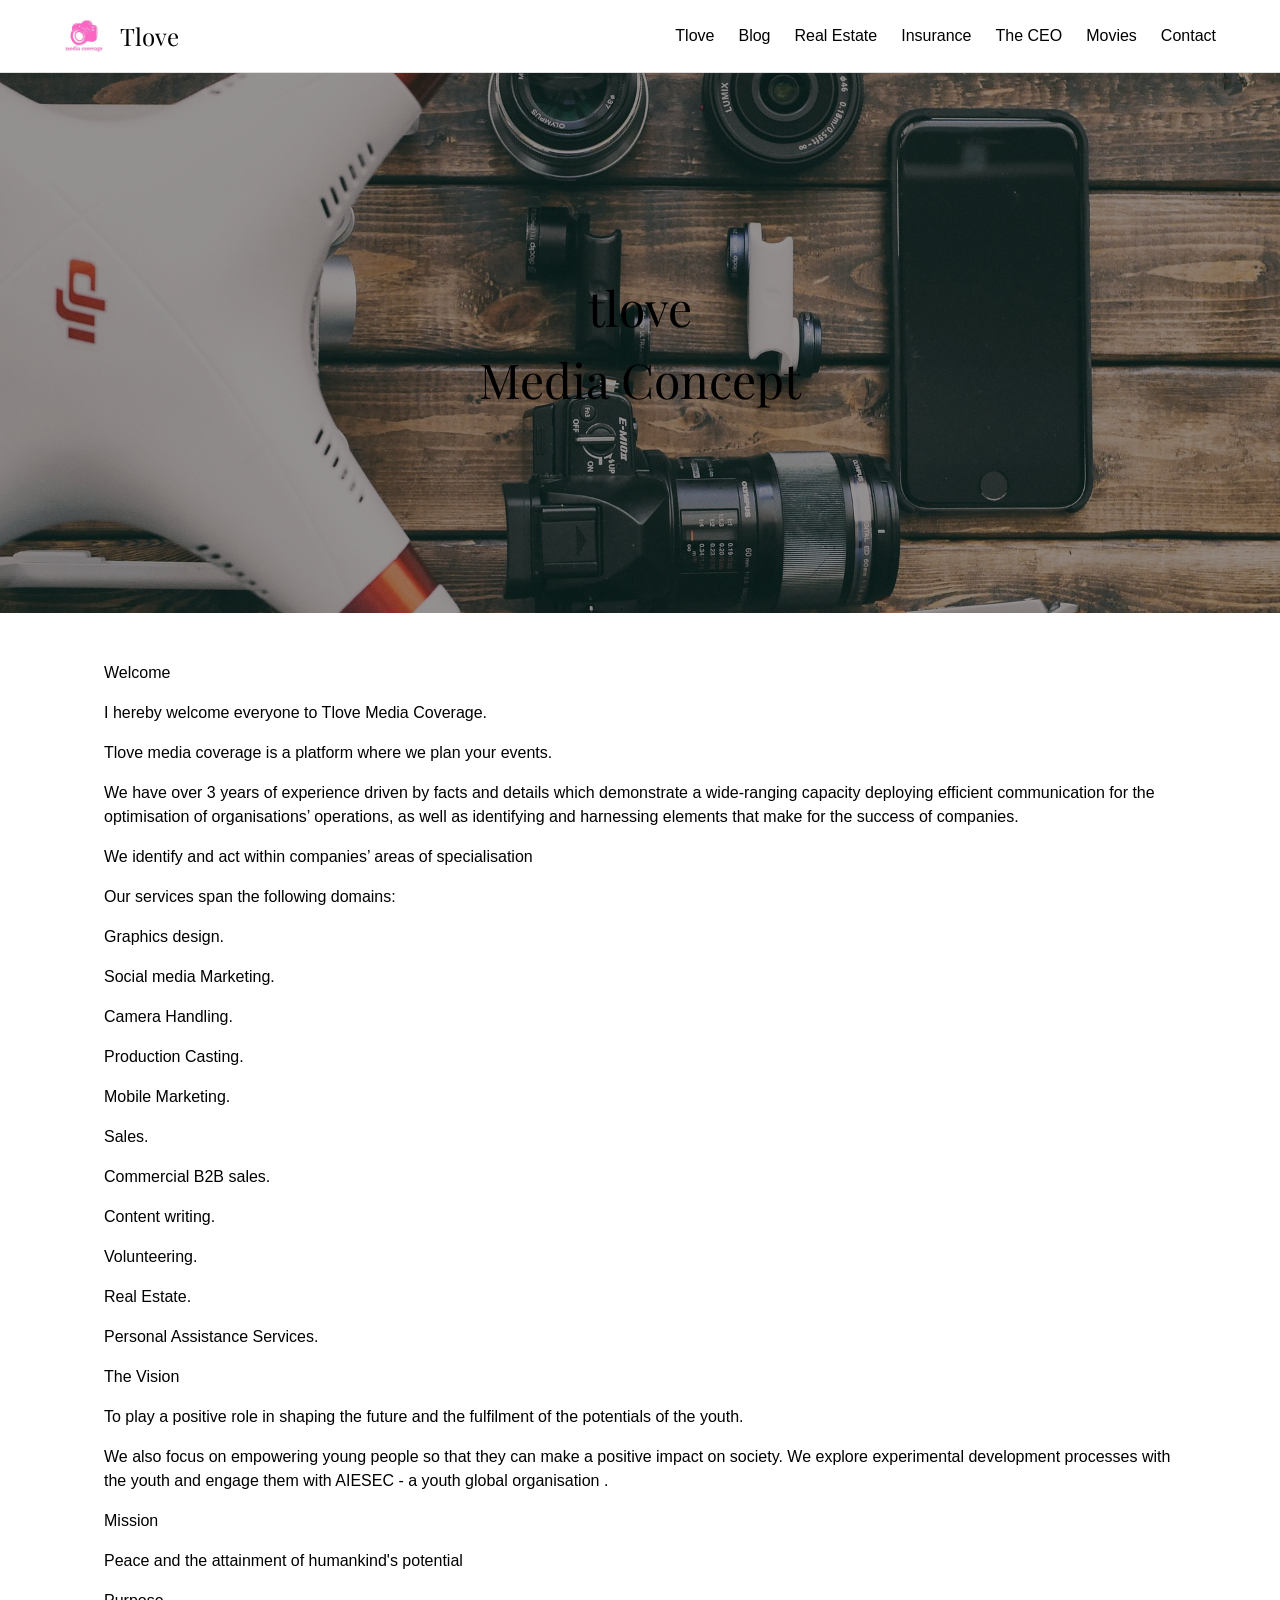
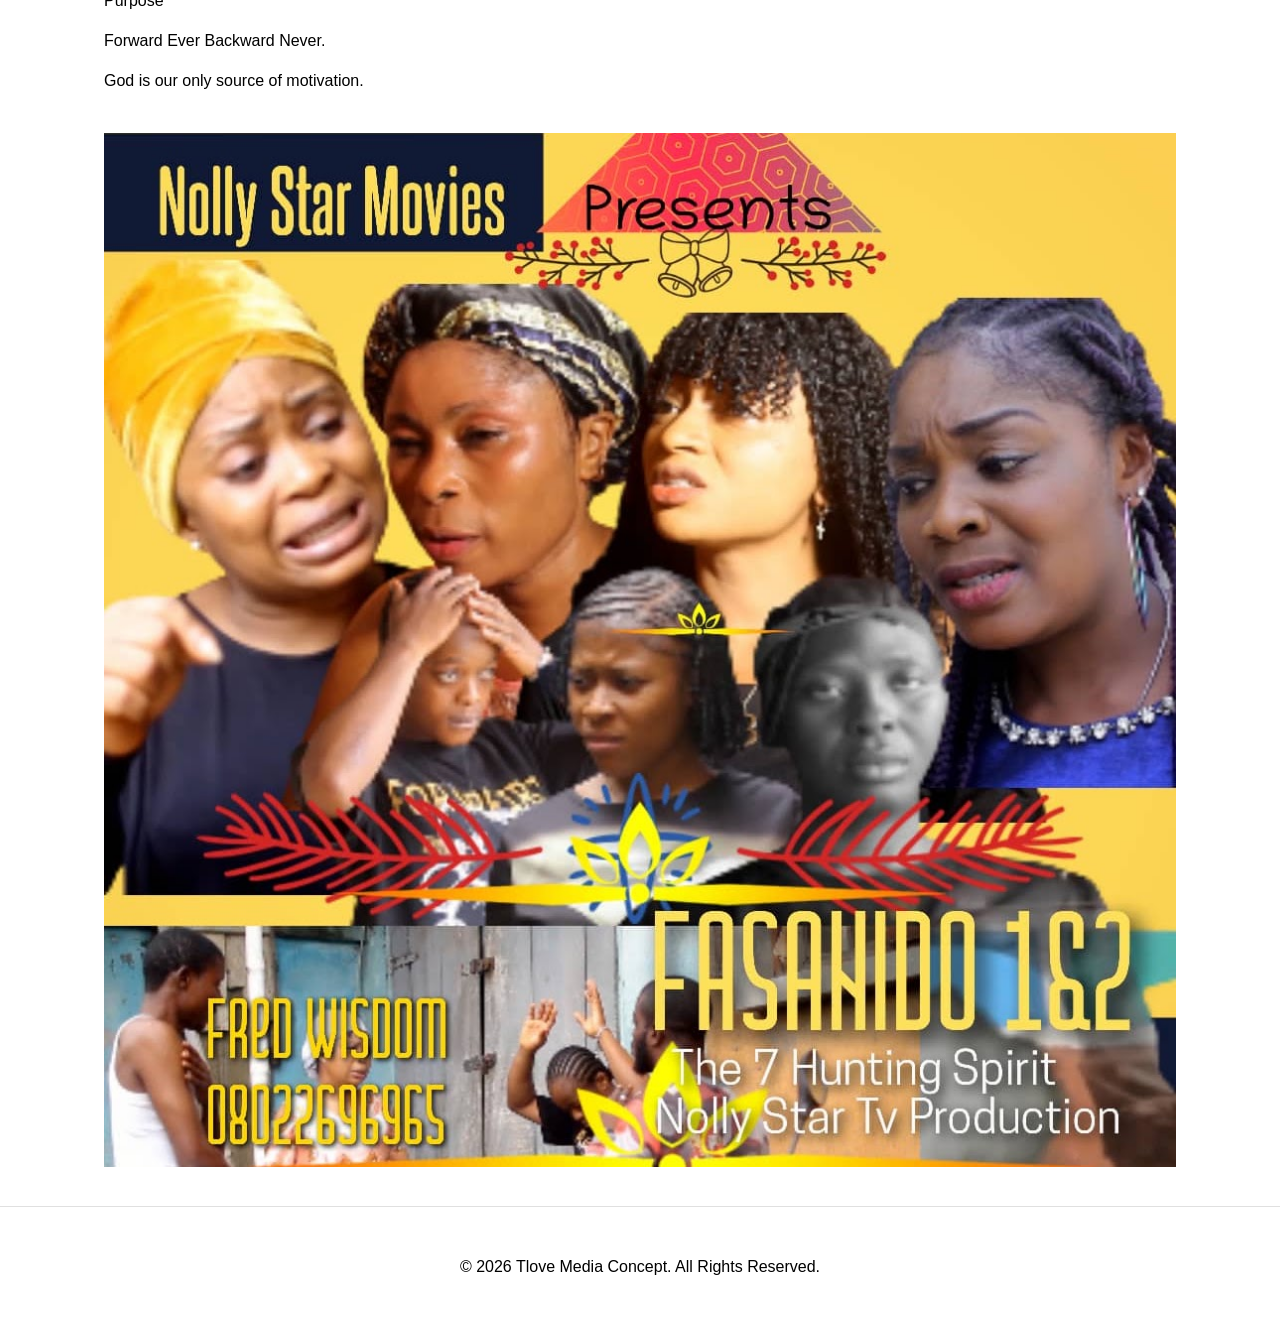
==== index.html @ d91f3fe7 "Deploy Tlove Media Concept with clean URLs" ====
<!DOCTYPE html>
<html lang="en">
<head>
  <meta charset="UTF-8">
  <meta name="viewport" content="width=device-width, initial-scale=1.0">
  <link rel="icon" type="image/png" href="assets/images/logo.png">
  <title>Tlove Media Concept — Home</title>
  <link href="https://fonts.googleapis.com/css2?family=Playfair+Display:wght@400;700&display=swap" rel="stylesheet">
  <link rel="stylesheet" href="assets/css/style.css">
</head>
<body>
  <div class="site-container">
    <header class="site-header">
      <div class="site-logo">
        <img src="assets/images/logo.png" alt="Tlove Media Concept Logo">
        <span>Tlove</span>
      </div>
      <button class="mobile-menu-btn" aria-label="Menu" onclick="document.querySelector('.site-nav').classList.toggle('active')">
        ☰
      </button>
      <nav class="site-nav">
        <a href="/">Tlove</a>
        <a href="blog">Blog</a>
        <a href="real-estate">Real Estate</a>
        <a href="insurance">Insurance</a>
        <a href="the-ceo">The CEO</a>
        <a href="movies">Movies</a>
        <a href="contact">Contact</a>
      </nav>
    </header>

    <section class="hero-banner" style="background-image: url('assets/images/home-bg-1.jpg');">
      <div class="hero-overlay"></div>
      <div class="hero-content">
        <h1 class="hero-title">tlove<br>Media Concept</h1>
      </div>
    </section>

    <main>
      <p>Welcome</p>
      <p>I hereby welcome everyone to Tlove Media Coverage.</p>
      <p>Tlove media coverage is a platform where we plan your events.</p>
      <p>We have over 3 years of experience driven by facts and details which demonstrate a wide-ranging capacity deploying efficient communication for the optimisation of organisations’ operations, as well as identifying and harnessing elements that make for the success of companies.</p>
      <p>We identify and act within companies’ areas of specialisation</p>
      <p>Our services span the following domains:</p>
      <p>Graphics design.</p>
      <p>Social media Marketing.</p>
      <p>Camera Handling.</p>
      <p>Production Casting.</p>
      <p>Mobile Marketing.</p>
      <p>Sales.</p>
      <p>Commercial B2B sales.</p>
      <p>Content writing.</p>
      <p>Volunteering.</p>
      <p>Real Estate.</p>
      <p>Personal Assistance Services.</p>
      <p>The Vision</p>
      <p>To play a positive role in shaping the future and the fulfilment of the potentials of the youth.</p>
      <p>We also focus on empowering young people so that they can make a positive impact on society. We explore experimental development processes with the youth and engage them with AIESEC - a youth global organisation .</p>
      <p>Mission</p>
      <p>Peace and the attainment of humankind's potential</p>
      <p>Purpose</p>
      <p>Forward Ever Backward Never.</p>
      <p>God is our only source of motivation.</p>

      <div style="text-align: center; margin-top: 40px;">
        <img src="assets/images/home-inline-2.jpg" alt="TLove Media Concept Home Image">
      </div>
    </main>

    <footer class="site-footer">
      <p>&copy; 2026 Tlove Media Concept. All Rights Reserved.</p>
    </footer>
  </div>
</body>
</html>
---- assets/css/style.css ----
/* tlovemediaconcept/assets/css/style.css */
:root {
  /* Design Tokens Extracted from DevTools */
  --color-bg: #ffffff;
  --color-text-main: #000000;
  --color-text-heading: #000000;
  --color-nav-bg: #ffffff;
  --color-nav-text: #000000;
  --color-footer-bg: #ffffff;
  --color-footer-text: #000000;
  --color-accent: #0000EE; /* Default link blue */

  /* Typography */
  --font-heading: "Playfair Display", serif;
  --font-body: sans-serif;
  --font-size-base: 16px;
  --line-height-base: 1.5;

  --content-max-width: 1200px;
}

body {
  margin: 0;
  padding: 0;
  font-family: var(--font-body);
  font-size: var(--font-size-base);
  line-height: var(--line-height-base);
  background-color: var(--color-bg);
  color: var(--color-text-main);
}

h1, h2, h3, h4, h5, h6 {
  font-family: var(--font-heading);
  color: var(--color-text-heading);
  font-weight: 400;
}

a {
  color: var(--color-accent);
  text-decoration: none;
}
a:hover {
  text-decoration: underline;
}

/* Layout */
.site-container {
  display: flex;
  flex-direction: column;
  min-height: 100vh;
}

main {
  flex: 1;
  padding: 2rem 5%;
  max-width: var(--content-max-width);
  margin: 0 auto;
  width: 100%;
  box-sizing: border-box;
}

/* Header & Nav */
.site-header {
  background-color: var(--color-nav-bg);
  padding: 1rem 5%;
  display: flex;
  align-items: center;
  justify-content: space-between;
  border-bottom: 1px solid #e0e0e0;
}

.site-logo {
  display: flex;
  align-items: center;
  gap: 1rem;
  font-family: var(--font-heading);
  font-size: 1.5rem;
  color: var(--color-text-heading);
}

.site-logo img {
  height: 40px;
  width: auto;
}

.site-nav {
  display: flex;
  gap: 1.5rem;
}

.site-nav a {
  color: var(--color-nav-text);
  font-weight: 500;
}

.site-nav a:hover {
  color: var(--color-accent);
}

/* Footer */
.site-footer {
  background-color: var(--color-footer-bg);
  color: var(--color-footer-text);
  padding: 2rem 5%;
  text-align: center;
  border-top: 1px solid #e0e0e0;
}

/* Mobile Menu */
.mobile-menu-btn {
  display: none;
  background: none;
  border: none;
  font-size: 1.5rem;
  cursor: pointer;
  color: var(--color-nav-text);
}

@media (max-width: 768px) {
  .site-nav {
    display: none;
    flex-direction: column;
    position: absolute;
    top: 70px;
    left: 0;
    right: 0;
    background: var(--color-nav-bg);
    padding: 1rem 5%;
    border-bottom: 1px solid #e0e0e0;
    z-index: 100;
  }
  .site-nav.active {
    display: flex;
  }
  .mobile-menu-btn {
    display: block;
  }
}

/* Utilities */
img {
  max-width: 100%;
  height: auto;
}

/* Hero Section */
.hero-banner {
  background-size: cover;
  background-position: center;
  position: relative;
  height: 60vh;
  min-height: 400px;
  display: flex;
  align-items: center;
  justify-content: center;
  text-align: center;
  color: #fff;
}
.hero-banner.no-image {
  background-color: var(--color-bg);
  min-height: 200px;
  display: flex;
  align-items: center;
  justify-content: center;
}
.hero-overlay {
  position: absolute;
  top: 0; left: 0; right: 0; bottom: 0;
  background: rgba(0,0,0,0.4);
}
.hero-banner.no-image .hero-overlay {
  display: none;
}
.hero-content {
  position: relative;
  z-index: 1;
  padding: 20px;
}
.hero-title {
  font-size: 3rem;
  margin: 0;
}
.hero-banner.no-image .hero-title {
  color: var(--color-text-main);
}

/* Insurance Grid */
.insurance-gallery {
  display: flex;
  flex-wrap: wrap;
  gap: 12px;
  max-width: var(--content-max-width);
  margin: 0 auto;
}
.insurance-gallery img {
  flex: 1 1 calc(33.333% - 12px);
  min-width: 200px;
  max-width: 100%;
  height: auto;
  object-fit: cover;
}

/* Real Estate Grid */
.real-estate-grid {
  display: grid;
  grid-template-columns: repeat(4, 1fr);
  gap: 16px;
  max-width: var(--content-max-width);
  margin: 0 auto;
}
.real-estate-grid img {
  width: 100%;
  height: 512px;
  object-fit: cover;
  display: block;
}
@media (max-width: 1024px) {
  .real-estate-grid {
    grid-template-columns: repeat(2, 1fr);
  }
}
@media (max-width: 600px) {
  .real-estate-grid {
    grid-template-columns: 1fr;
  }
  .real-estate-grid img {
    height: 260px;
  }
}

/* Blog Vertical Stack */
.blog-gallery {
  display: flex;
  flex-direction: column;
  align-items: center;
  gap: 20px;
  margin-top: 40px;
}

.movies-video {
  margin: 20px auto;
  max-width: 800px;
  text-align: center;
}
.movies-video iframe {
  width: 100%;
  aspect-ratio: 16/9;
  border: none;
}

/* Interactive Blog Accordion */
.blog-list {
  max-width: var(--content-max-width);
  margin: 0 auto;
}
.blog-details {
  border-top: 1px solid #e0e0e0;
}
.blog-details:last-of-type {
  border-bottom: 1px solid #e0e0e0;
}
.blog-summary {
  padding: 15px 0;
  text-align: center;
  position: relative;
  cursor: pointer;
  list-style: none; /* Hide default triangle */
  font-size: 14px;
  color: #333;
}
.blog-summary::-webkit-details-marker {
  display: none;
}
.blog-summary::after {
  content: "v";
  position: absolute;
  right: 20px;
  top: 50%;
  transform: translateY(-50%);
  color: #888;
  font-size: 14px;
  font-family: sans-serif;
  transition: transform 0.2s ease;
}
.blog-details[open] .blog-summary::after {
  content: "^";
}
.blog-item-content {
  padding: 20px 0;
  text-align: center;
}
.blog-item-content img {
  max-width: 600px;
  width: 100%;
  display: block;
  margin: 0 auto;
}
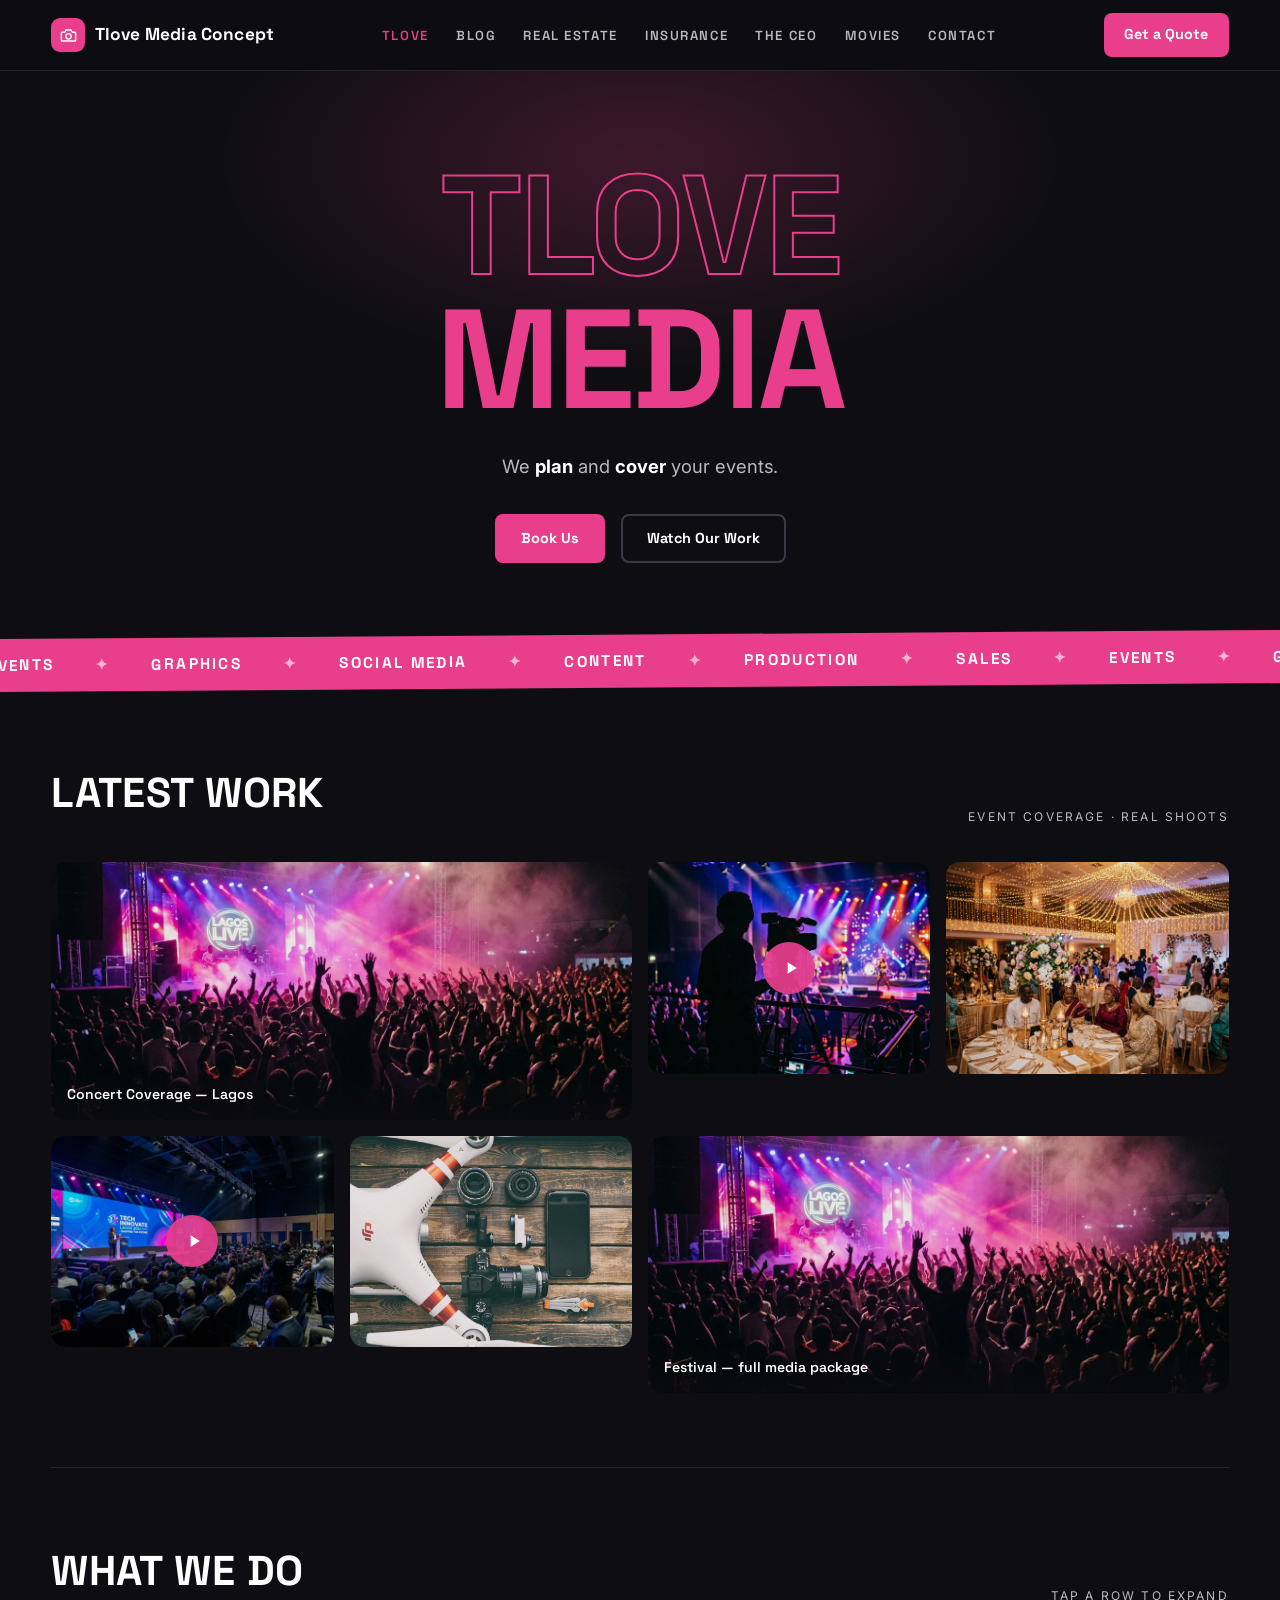
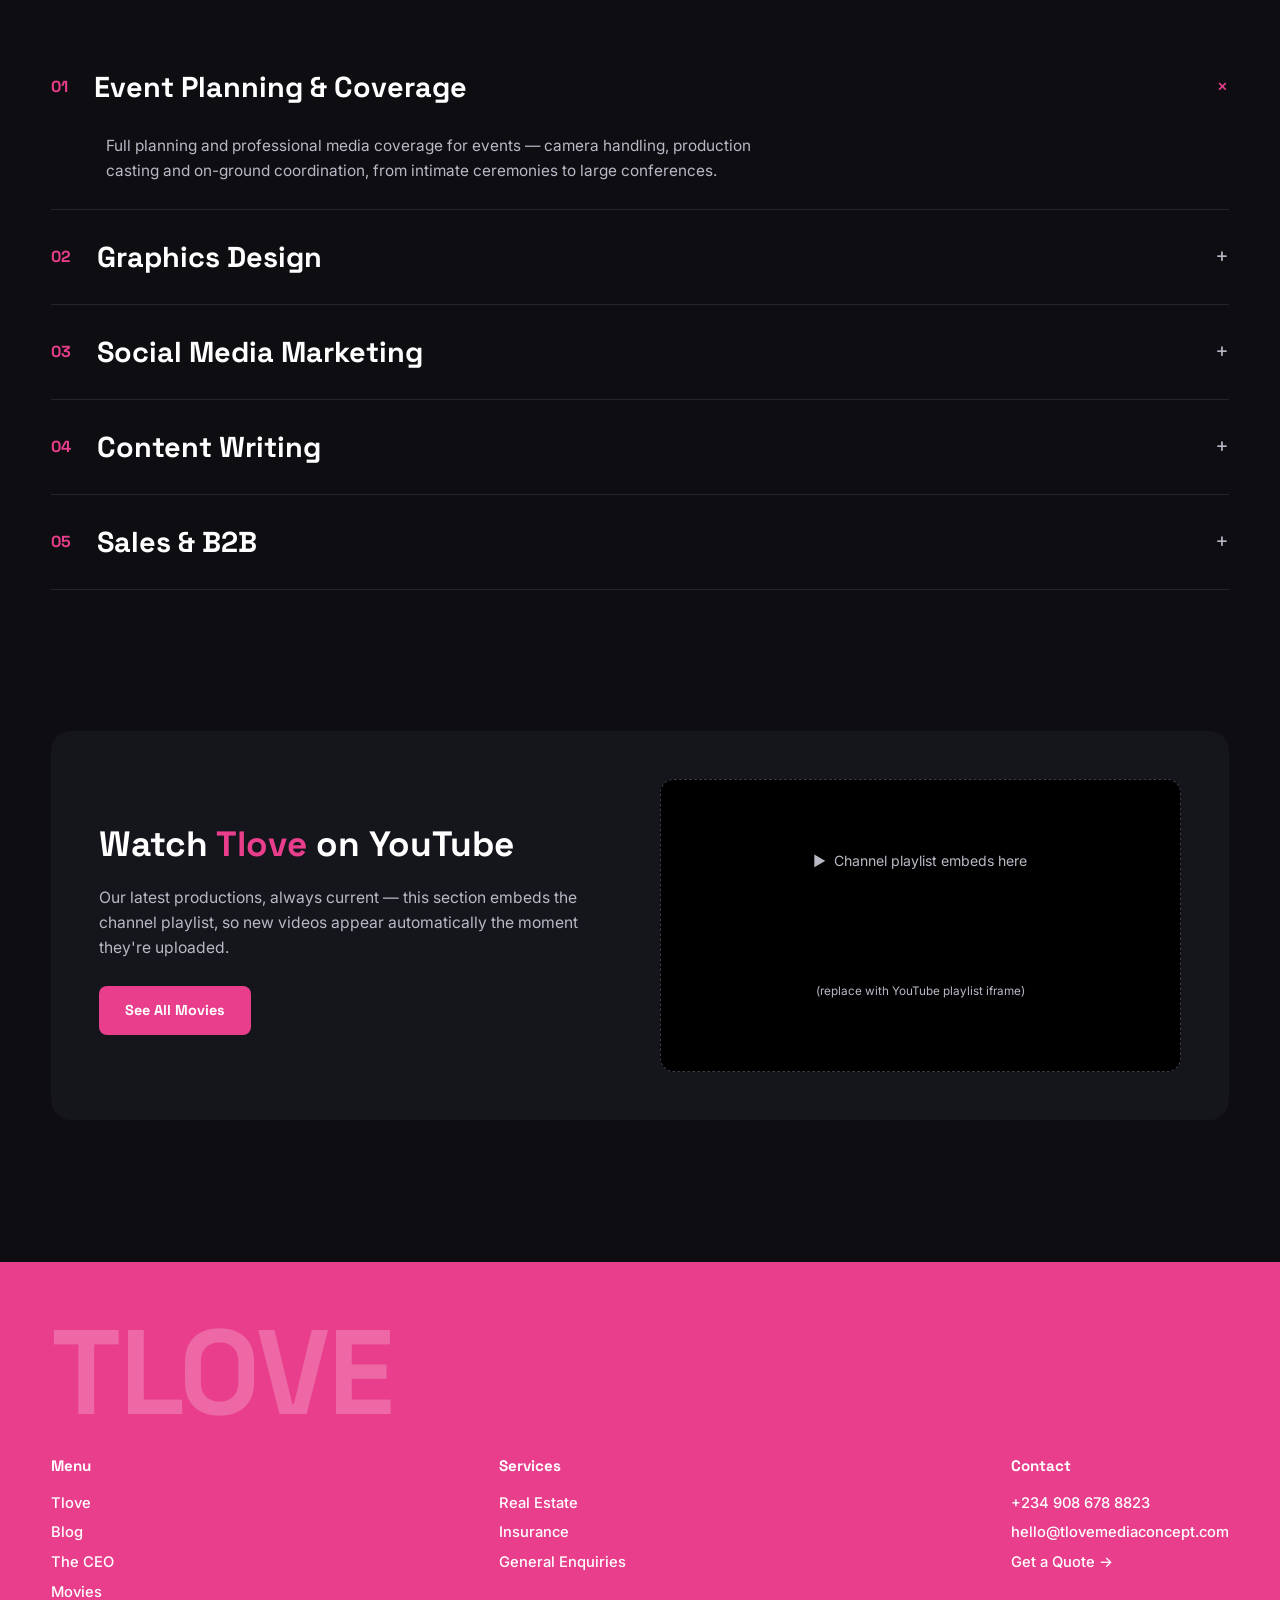
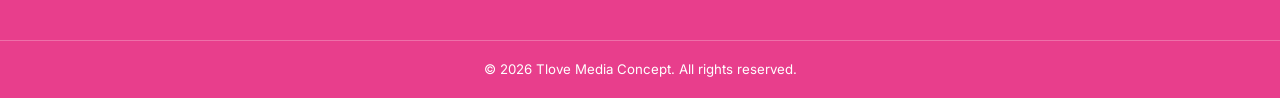
==== commit 76b04f33: "Redesign: updated layout, styles and assets" ====
--- a/index.html
+++ b/index.html
@@ -1,76 +1,144 @@
 <!DOCTYPE html>
 <html lang="en">
 <head>
-  <meta charset="UTF-8">
-  <meta name="viewport" content="width=device-width, initial-scale=1.0">
-  <link rel="icon" type="image/png" href="assets/images/logo.png">
-  <title>Tlove Media Concept — Home</title>
-  <link href="https://fonts.googleapis.com/css2?family=Playfair+Display:wght@400;700&display=swap" rel="stylesheet">
-  <link rel="stylesheet" href="assets/css/style.css">
+<meta charset="UTF-8">
+<meta name="viewport" content="width=device-width, initial-scale=1.0">
+<title>Tlove Media Concept | Event Planning & Media Coverage — Lagos</title>
+<meta name="description" content="Tlove Media Concept plans and covers your events — professional media coverage, graphics design, social media marketing, content writing and production services in Lagos, Nigeria.">
+<link rel="canonical" href="https://tlovemediaconcept.topservice.ng/">
+<meta property="og:type" content="website">
+<meta property="og:site_name" content="Tlove Media Concept">
+<meta property="og:title" content="Tlove Media Concept — We Plan and Cover Your Events">
+<meta property="og:description" content="Event planning & coverage, graphics, social media, content and production — Lagos, Nigeria.">
+<meta property="og:url" content="https://tlovemediaconcept.topservice.ng/">
+<meta property="og:image" content="https://tlovemediaconcept.topservice.ng/assets/event1.jpg">
+<meta name="twitter:card" content="summary_large_image">
+<meta name="theme-color" content="#0E0E12">
+<link rel="icon" type="image/png" href="assets/gear.jpg">
+<link rel="preconnect" href="https://fonts.googleapis.com">
+<link rel="preconnect" href="https://fonts.gstatic.com" crossorigin>
+<link href="https://fonts.googleapis.com/css2?family=Space+Grotesk:wght@500;600;700&family=Inter:wght@400;500;600&display=swap" rel="stylesheet">
+<link rel="stylesheet" href="assets/style.css">
+<script type="application/ld+json">
+{
+  "@context":"https://schema.org",
+  "@type":"ProfessionalService",
+  "name":"Tlove Media Concept",
+  "url":"https://tlovemediaconcept.topservice.ng/",
+  "telephone":"+2349086788823",
+  "address":{"@type":"PostalAddress","addressLocality":"Lagos","addressCountry":"NG"}
+}
+</script>
 </head>
 <body>
-  <div class="site-container">
-    <header class="site-header">
-      <div class="site-logo">
-        <img src="assets/images/logo.png" alt="Tlove Media Concept Logo">
-        <span>Tlove</span>
+
+<header>
+  <div class="wrap nav">
+    <a href="index.html" class="brand"><span class="cam"><svg viewBox="0 0 24 24"><path d="M4 8h3l2-3h6l2 3h3a1 1 0 0 1 1 1v9a1 1 0 0 1-1 1H4a1 1 0 0 1-1-1V9a1 1 0 0 1 1-1Z"/><circle cx="12" cy="13" r="3.4"/></svg></span>Tlove Media Concept</a>
+    <nav class="menu" id="menu" aria-label="Main navigation">
+      <a href="index.html" class="active" aria-current="page">Tlove</a>
+      <a href="blog.html">Blog</a>
+      <a href="real-estate.html">Real Estate</a>
+      <a href="insurance.html">Insurance</a>
+      <a href="the-ceo.html">The CEO</a>
+      <a href="movies.html">Movies</a>
+      <a href="contact.html">Contact</a>
+    </nav>
+    <a href="contact.html" class="btn btn-pink">Get a Quote</a>
+    <button class="burger" id="burger" aria-label="Menu" aria-expanded="false">☰</button>
+  </div>
+</header>
+
+<main>
+<div class="hero">
+  <div class="wrap">
+    <h1>TLOVE<br><b>MEDIA</b></h1>
+    <p class="tag">We <b>plan</b> and <b>cover</b> your events.</p>
+    <div class="hero-cta">
+      <a href="contact.html" class="btn btn-pink">Book Us</a>
+      <a href="movies.html" class="btn btn-ghost">Watch Our Work</a>
+    </div>
+  </div>
+</div>
+
+<div class="marquee" aria-hidden="true"><div class="track">
+  <span>EVENTS <i>✦</i> GRAPHICS <i>✦</i> SOCIAL MEDIA <i>✦</i> CONTENT <i>✦</i> PRODUCTION <i>✦</i> SALES <i>✦</i></span>
+  <span>EVENTS <i>✦</i> GRAPHICS <i>✦</i> SOCIAL MEDIA <i>✦</i> CONTENT <i>✦</i> PRODUCTION <i>✦</i> SALES <i>✦</i></span>
+</div></div>
+
+<div class="wrap">
+  <section class="work">
+    <div class="sec-top"><h2>LATEST WORK</h2><small>Event coverage · real shoots</small></div>
+    <div class="grid">
+      <div class="tile wide"><img src="assets/event1.jpg" alt="Concert crowd covered by Tlove Media" width="1200" height="533"><span class="cap">Concert Coverage — Lagos</span></div>
+      <div class="tile"><img src="assets/event2.jpg" alt="Filming a stage performance at a live event" loading="lazy" width="600" height="400"><span class="play"><i><svg viewBox="0 0 24 24"><path d="M8 5v14l11-7z"/></svg></i></span></div>
+      <div class="tile"><img src="assets/event3.jpg" alt="Wedding reception decor covered by Tlove Media" loading="lazy" width="600" height="400"></div>
+      <div class="tile"><img src="assets/event4.jpg" alt="Corporate conference coverage" loading="lazy" width="600" height="400"><span class="play"><i><svg viewBox="0 0 24 24"><path d="M8 5v14l11-7z"/></svg></i></span></div>
+      <div class="tile"><img src="assets/gear.jpg" alt="Professional media production gear used by Tlove" loading="lazy" width="600" height="400"></div>
+      <div class="tile wide"><img src="assets/event1.jpg" alt="Stage lights over a festival crowd" loading="lazy" width="1200" height="533"><span class="cap">Festival — full media package</span></div>
+    </div>
+  </section>
+
+  <section class="services">
+    <div class="sec-top"><h2>WHAT WE DO</h2><small>Tap a row to expand</small></div>
+    <div class="svc open">
+      <div class="svc-head"><span class="n">01</span><h3>Event Planning &amp; Coverage</h3><span class="plus">+</span></div>
+      <div class="svc-body"><p>Full planning and professional media coverage for events — camera handling, production casting and on-ground coordination, from intimate ceremonies to large conferences.</p></div>
+    </div>
+    <div class="svc">
+      <div class="svc-head"><span class="n">02</span><h3>Graphics Design</h3><span class="plus">+</span></div>
+      <div class="svc-body"><p>Brand graphics, event creatives and promotional material designed for print and digital.</p></div>
+    </div>
+    <div class="svc">
+      <div class="svc-head"><span class="n">03</span><h3>Social Media Marketing</h3><span class="plus">+</span></div>
+      <div class="svc-body"><p>Channel management and campaigns that grow your audience before, during and after your event.</p></div>
+    </div>
+    <div class="svc">
+      <div class="svc-head"><span class="n">04</span><h3>Content Writing</h3><span class="plus">+</span></div>
+      <div class="svc-body"><p>Scriptwriting, articles and creative copy that tell your story clearly.</p></div>
+    </div>
+    <div class="svc">
+      <div class="svc-head"><span class="n">05</span><h3>Sales &amp; B2B</h3><span class="plus">+</span></div>
+      <div class="svc-body"><p>Mobile marketing and commercial B2B sales support for growing brands.</p></div>
+    </div>
+  </section>
+
+  <section style="padding:4.4rem 0">
+    <div class="watch">
+      <div>
+        <h2>Watch <span>Tlove</span> on YouTube</h2>
+        <p>Our latest productions, always current — this section embeds the channel playlist, so new videos appear automatically the moment they're uploaded.</p>
+        <a href="movies.html" class="btn btn-pink">See All Movies</a>
       </div>
-      <button class="mobile-menu-btn" aria-label="Menu" onclick="document.querySelector('.site-nav').classList.toggle('active')">
-        ☰
-      </button>
-      <nav class="site-nav">
-        <a href="/">Tlove</a>
-        <a href="blog">Blog</a>
-        <a href="real-estate">Real Estate</a>
-        <a href="insurance">Insurance</a>
-        <a href="the-ceo">The CEO</a>
-        <a href="movies">Movies</a>
-        <a href="contact">Contact</a>
-      </nav>
-    </header>
+      <div class="video-slot">▶ &nbsp;Channel playlist embeds here<br><small>(replace with YouTube playlist iframe)</small></div>
+    </div>
+  </section>
+</div>
+</main>
 
-    <section class="hero-banner" style="background-image: url('assets/images/home-bg-1.jpg');">
-      <div class="hero-overlay"></div>
-      <div class="hero-content">
-        <h1 class="hero-title">tlove<br>Media Concept</h1>
+<footer>
+  <div class="wrap">
+    <div class="foot-mark" aria-hidden="true">TLOVE</div>
+    <div class="foot">
+      <div class="col">
+        <h4>Menu</h4>
+        <a href="index.html">Tlove</a><a href="blog.html">Blog</a><a href="the-ceo.html">The CEO</a><a href="movies.html">Movies</a>
       </div>
-    </section>
+      <div class="col">
+        <h4>Services</h4>
+        <a href="real-estate.html">Real Estate</a><a href="insurance.html">Insurance</a><a href="contact.html">General Enquiries</a>
+      </div>
+      <div class="col">
+        <h4>Contact</h4>
+        <a href="tel:+2349086788823">+234 908 678 8823</a>
+        <a href="mailto:hello@tlovemediaconcept.com">hello@tlovemediaconcept.com</a>
+        <a href="contact.html">Get a Quote →</a>
+      </div>
+    </div>
+  </div>
+  <div class="copy">© 2026 Tlove Media Concept. All rights reserved.</div>
+</footer>
 
-    <main>
-      <p>Welcome</p>
-      <p>I hereby welcome everyone to Tlove Media Coverage.</p>
-      <p>Tlove media coverage is a platform where we plan your events.</p>
-      <p>We have over 3 years of experience driven by facts and details which demonstrate a wide-ranging capacity deploying efficient communication for the optimisation of organisations’ operations, as well as identifying and harnessing elements that make for the success of companies.</p>
-      <p>We identify and act within companies’ areas of specialisation</p>
-      <p>Our services span the following domains:</p>
-      <p>Graphics design.</p>
-      <p>Social media Marketing.</p>
-      <p>Camera Handling.</p>
-      <p>Production Casting.</p>
-      <p>Mobile Marketing.</p>
-      <p>Sales.</p>
-      <p>Commercial B2B sales.</p>
-      <p>Content writing.</p>
-      <p>Volunteering.</p>
-      <p>Real Estate.</p>
-      <p>Personal Assistance Services.</p>
-      <p>The Vision</p>
-      <p>To play a positive role in shaping the future and the fulfilment of the potentials of the youth.</p>
-      <p>We also focus on empowering young people so that they can make a positive impact on society. We explore experimental development processes with the youth and engage them with AIESEC - a youth global organisation .</p>
-      <p>Mission</p>
-      <p>Peace and the attainment of humankind's potential</p>
-      <p>Purpose</p>
-      <p>Forward Ever Backward Never.</p>
-      <p>God is our only source of motivation.</p>
-
-      <div style="text-align: center; margin-top: 40px;">
-        <img src="assets/images/home-inline-2.jpg" alt="TLove Media Concept Home Image">
-      </div>
-    </main>
-
-    <footer class="site-footer">
-      <p>&copy; 2026 Tlove Media Concept. All Rights Reserved.</p>
-    </footer>
-  </div>
+<script src="assets/main.js" defer></script>
 </body>
 </html>
--- a/assets/style.css
+++ b/assets/style.css
@@ -0,0 +1,242 @@
+/* ============================================================
+   TLOVE MEDIA CONCEPT — "Pink Shutter" design system
+   Shared stylesheet for all pages
+   ============================================================ */
+:root{
+  --ink:#0E0E12; --ink2:#15151C; --pink:#E83E8C; --pink-dark:#C72C75;
+  --white:#fff; --grey:#B9B9C6;
+  --head:'Space Grotesk',sans-serif; --body:'Inter',sans-serif;
+}
+*{margin:0;padding:0;box-sizing:border-box}
+body{font-family:var(--body);background:var(--ink);color:var(--white);line-height:1.6}
+img{display:block;max-width:100%}
+.wrap{width:min(1220px,92%);margin:0 auto}
+a{text-decoration:none;color:inherit}
+
+/* ---------- HEADER ---------- */
+header{position:sticky;top:0;z-index:60;background:rgba(14,14,18,.9);backdrop-filter:blur(10px);border-bottom:1px solid #24242E}
+.nav{display:flex;align-items:center;justify-content:space-between;height:70px}
+.brand{display:flex;align-items:center;gap:.6rem;font-family:var(--head);font-weight:700;font-size:1.08rem;letter-spacing:.01em}
+.brand .cam{width:34px;height:34px;border-radius:9px;background:var(--pink);display:grid;place-items:center}
+.brand .cam svg{width:19px;height:19px;stroke:#fff;fill:none;stroke-width:1.8}
+.menu{display:flex;gap:1.7rem;align-items:center}
+.menu a{font-family:var(--head);font-size:.82rem;font-weight:600;letter-spacing:.12em;text-transform:uppercase;color:var(--grey);transition:.25s}
+.menu a:hover,.menu a.active{color:var(--pink)}
+.btn{display:inline-block;font-family:var(--head);font-weight:700;font-size:.9rem;padding:.7rem 1.5rem;border-radius:8px;transition:.25s;cursor:pointer;border:2px solid transparent}
+.btn-pink{background:var(--pink);color:#fff}
+.btn-pink:hover{background:var(--pink-dark)}
+.btn-ghost{border-color:#3A3A46;color:#fff;background:transparent}
+.btn-ghost:hover{border-color:var(--pink);color:var(--pink)}
+.nav .btn{padding:.55rem 1.15rem}
+.burger{display:none;background:none;border:none;color:#fff;font-size:1.7rem;cursor:pointer}
+@media(max-width:960px){
+  .menu{position:absolute;top:70px;left:0;right:0;background:var(--ink2);flex-direction:column;align-items:flex-start;gap:1.1rem;padding:1.2rem 5%;display:none;border-bottom:1px solid #24242E}
+  .menu.open{display:flex}
+  .burger{display:block}
+  .nav .btn{display:none}
+}
+
+/* ---------- HOME HERO ---------- */
+.hero{padding:5.5rem 0 4.5rem;text-align:center;position:relative;overflow:hidden}
+.hero::before{content:"";position:absolute;inset:-40px;background:radial-gradient(600px 300px at 50% 20%,rgba(232,62,140,.22),transparent 70%)}
+.hero h1{position:relative;font-family:var(--head);font-weight:700;font-size:clamp(3rem,11vw,9.5rem);line-height:.95;letter-spacing:-.02em;
+  color:transparent;-webkit-text-stroke:2px var(--pink);text-stroke:2px var(--pink)}
+.hero h1 b{color:var(--pink);-webkit-text-stroke:0}
+.hero .tag{position:relative;margin-top:1.6rem;font-size:1.15rem;color:var(--grey)}
+.hero .tag b{color:#fff}
+.hero-cta{position:relative;margin-top:2rem;display:flex;gap:1rem;justify-content:center;flex-wrap:wrap}
+
+/* ---------- MARQUEE ---------- */
+.marquee{background:var(--pink);overflow:hidden;padding:.85rem 0;transform:rotate(-.4deg) scale(1.02)}
+.track{display:flex;gap:2.5rem;white-space:nowrap;font-family:var(--head);font-weight:700;letter-spacing:.14em;font-size:.95rem;color:#fff;width:max-content;animation:slide 22s linear infinite}
+@keyframes slide{to{transform:translateX(-50%)}}
+.track span{display:flex;align-items:center;gap:2.5rem}
+.track i{font-style:normal;opacity:.6}
+
+/* ---------- LATEST WORK (home) ---------- */
+.work{padding:4.6rem 0}
+.sec-top{display:flex;align-items:end;justify-content:space-between;gap:1rem;margin-bottom:2.2rem}
+.sec-top h2{font-family:var(--head);font-weight:700;font-size:clamp(1.7rem,3.4vw,2.6rem);letter-spacing:.01em}
+.sec-top small{color:var(--grey);letter-spacing:.18em;text-transform:uppercase;font-size:.75rem}
+.grid{display:grid;grid-template-columns:repeat(4,1fr);gap:1rem}
+.tile{position:relative;border-radius:14px;overflow:hidden;aspect-ratio:4/3;background:#1C1C26}
+.tile.wide{grid-column:span 2;aspect-ratio:8/3.55}
+.tile img{width:100%;height:100%;object-fit:cover;transition:transform .5s;opacity:.92}
+.tile:hover img{transform:scale(1.06)}
+.tile .play{position:absolute;inset:0;display:grid;place-items:center}
+.play i{width:52px;height:52px;border-radius:50%;background:rgba(232,62,140,.92);display:grid;place-items:center}
+.play svg{width:20px;height:20px;fill:#fff;margin-left:3px}
+.tile .cap{position:absolute;left:0;right:0;bottom:0;padding:.9rem 1rem;background:linear-gradient(transparent,rgba(10,10,14,.85));font-family:var(--head);font-size:.88rem;font-weight:600}
+@media(max-width:900px){.grid{grid-template-columns:1fr 1fr}.tile.wide{grid-column:span 2;aspect-ratio:8/4.2}}
+
+/* ---------- SERVICES (home accordion) ---------- */
+.services{border-top:1px solid #24242E;padding:4.4rem 0}
+.svc{border-bottom:1px solid #24242E}
+.svc:first-of-type{border-top:1px solid #24242E}
+.svc-head{display:flex;align-items:center;gap:1.6rem;padding:1.5rem 0;cursor:pointer}
+.svc-head .n{font-family:var(--head);color:var(--pink);font-weight:700}
+.svc-head h3{font-family:var(--head);font-size:clamp(1.2rem,2.4vw,1.8rem);flex:1}
+.svc-head .plus{font-family:var(--head);font-size:1.4rem;color:var(--grey);transition:transform .3s}
+.svc.open .plus{transform:rotate(45deg);color:var(--pink)}
+.svc-body{max-height:0;overflow:hidden;transition:max-height .35s ease;color:var(--grey)}
+.svc-body p{padding:0 0 1.6rem 3.4rem;font-size:.96rem;max-width:44rem}
+
+/* ---------- WATCH ---------- */
+.watch{background:var(--ink2);border-radius:20px;padding:3rem;display:grid;grid-template-columns:1fr 1fr;gap:2.5rem;align-items:center}
+.watch h2{font-family:var(--head);font-size:clamp(1.5rem,2.8vw,2.2rem)}
+.watch h2 span{color:var(--pink)}
+.watch p{color:var(--grey);margin:.8rem 0 1.6rem;font-size:.98rem}
+.video-slot{border-radius:14px;aspect-ratio:16/9;background:#000;display:grid;place-items:center;border:1px dashed #3A3A46;color:var(--grey);font-size:.88rem;text-align:center;padding:1rem}
+@media(max-width:860px){.watch{grid-template-columns:1fr}}
+
+/* ---------- FOOTER ---------- */
+footer{margin-top:4.5rem;background:var(--pink);color:#fff;padding:3.4rem 0 0}
+.foot-mark{font-family:var(--head);font-weight:700;font-size:clamp(3rem,10vw,7.5rem);line-height:.95;letter-spacing:-.02em;color:rgba(255,255,255,.22)}
+.foot{display:flex;flex-wrap:wrap;gap:2rem;justify-content:space-between;align-items:flex-start;padding:1.5rem 0 2rem}
+.foot .col a{display:block;font-size:.92rem;padding:.2rem 0;font-weight:500}
+.foot .col a:hover{text-decoration:underline}
+.foot .col h4{font-family:var(--head);font-size:.95rem;margin-bottom:.6rem}
+.copy{border-top:1px solid rgba(255,255,255,.25);padding:1.1rem 0;text-align:center;font-size:.83rem}
+
+/* ============================================================
+   SUBPAGE COMPONENTS
+   ============================================================ */
+/* page hero */
+.page-hero{padding:4.6rem 0 3.4rem;position:relative;overflow:hidden}
+.page-hero::before{content:"";position:absolute;inset:-40px;background:radial-gradient(560px 260px at 30% 30%,rgba(232,62,140,.18),transparent 70%)}
+.crumbs{position:relative;font-family:var(--head);font-size:.75rem;font-weight:600;letter-spacing:.18em;text-transform:uppercase;color:var(--grey)}
+.crumbs a:hover{color:var(--pink)}
+.page-hero h1{position:relative;font-family:var(--head);font-weight:700;font-size:clamp(2.4rem,6vw,4.6rem);line-height:1;letter-spacing:-.02em;margin:.8rem 0 1rem;color:transparent;-webkit-text-stroke:2px var(--pink)}
+.page-hero h1 b{color:var(--pink);-webkit-text-stroke:0}
+.page-hero p{position:relative;color:var(--grey);max-width:44rem;font-size:1.03rem}
+
+section{padding:4.2rem 0 2rem}
+
+/* split */
+.split{display:grid;grid-template-columns:1fr 1fr;gap:3rem;align-items:center;margin:2.4rem 0}
+.split.rev>.media{order:2}
+.split h2{font-family:var(--head);font-size:clamp(1.5rem,2.8vw,2.1rem);margin-bottom:1rem}
+.split h2 span{color:var(--pink)}
+.split p{color:var(--grey);margin-bottom:1rem;font-size:.97rem}
+.split .media img{width:100%;aspect-ratio:4/3;object-fit:cover;border-radius:16px}
+@media(max-width:860px){.split{grid-template-columns:1fr}.split.rev>.media{order:0}}
+
+/* ticks */
+.ticks{list-style:none;margin-top:1rem}
+.ticks li{display:flex;gap:.8rem;align-items:flex-start;padding:.4rem 0;color:#D6D6DE;font-size:.95rem}
+.ticks svg{flex:0 0 20px;height:20px;stroke:var(--pink);fill:none;stroke-width:2.4;margin-top:.2rem}
+
+/* blog cards */
+.posts{display:grid;grid-template-columns:repeat(3,1fr);gap:1.4rem;margin-top:2.4rem}
+.post{background:var(--ink2);border:1px solid #24242E;border-radius:16px;overflow:hidden;transition:.3s;display:flex;flex-direction:column}
+.post:hover{transform:translateY(-6px);border-color:#3A3A46}
+.post .thumb{aspect-ratio:16/10;overflow:hidden}
+.post .thumb img{width:100%;height:100%;object-fit:cover;transition:.4s;opacity:.92}
+.post:hover .thumb img{transform:scale(1.05)}
+.post .body{padding:1.3rem 1.3rem 1.5rem;display:flex;flex-direction:column;gap:.5rem;flex:1}
+.post .cat{font-family:var(--head);font-size:.7rem;font-weight:700;letter-spacing:.16em;text-transform:uppercase;color:var(--pink)}
+.post h3{font-family:var(--head);font-size:1.08rem;line-height:1.3}
+.post p{font-size:.9rem;color:var(--grey)}
+.post .more{margin-top:auto;padding-top:.6rem;font-family:var(--head);font-weight:600;font-size:.85rem;color:var(--pink)}
+@media(max-width:960px){.posts{grid-template-columns:1fr 1fr}}
+@media(max-width:620px){.posts{grid-template-columns:1fr}}
+.featured{display:grid;grid-template-columns:1.15fr .85fr;background:var(--ink2);border:1px solid #24242E;border-radius:18px;overflow:hidden;margin-top:2.4rem}
+.featured .thumb img{width:100%;height:100%;object-fit:cover;min-height:280px;opacity:.95}
+.featured .body{padding:2.4rem;display:flex;flex-direction:column;justify-content:center;gap:.7rem}
+.featured .cat{font-family:var(--head);font-size:.72rem;font-weight:700;letter-spacing:.16em;text-transform:uppercase;color:var(--pink)}
+.featured h2{font-family:var(--head);font-size:clamp(1.4rem,2.6vw,2rem);line-height:1.2}
+.featured p{color:var(--grey);font-size:.96rem}
+@media(max-width:860px){.featured{grid-template-columns:1fr}}
+
+/* real estate listings */
+.listings{display:grid;grid-template-columns:repeat(3,1fr);gap:1.4rem;margin-top:2.4rem}
+.listing{background:var(--ink2);border:1px solid #24242E;border-radius:16px;overflow:hidden;transition:.3s}
+.listing:hover{transform:translateY(-6px);border-color:var(--pink)}
+.listing .thumb{position:relative;aspect-ratio:16/10;overflow:hidden}
+.listing .thumb img{width:100%;height:100%;object-fit:cover;transition:.4s}
+.listing:hover .thumb img{transform:scale(1.05)}
+.listing .badge{position:absolute;top:.9rem;left:.9rem;background:var(--pink);color:#fff;font-family:var(--head);font-size:.7rem;font-weight:700;letter-spacing:.12em;text-transform:uppercase;padding:.35rem .8rem;border-radius:6px}
+.listing .body{padding:1.3rem 1.4rem 1.6rem}
+.listing h3{font-family:var(--head);font-size:1.06rem;margin-bottom:.3rem}
+.listing .loc{font-size:.85rem;color:var(--grey)}
+.listing .price{font-family:var(--head);font-weight:700;color:var(--pink);font-size:1.15rem;margin-top:.7rem}
+.listing .specs{display:flex;gap:1rem;margin-top:.7rem;font-size:.8rem;color:var(--grey)}
+@media(max-width:960px){.listings{grid-template-columns:1fr 1fr}}
+@media(max-width:620px){.listings{grid-template-columns:1fr}}
+
+/* insurance cards */
+.policies{display:grid;grid-template-columns:repeat(4,1fr);gap:1.2rem;margin-top:2.4rem}
+.pol{background:var(--ink2);border:1px solid #24242E;border-radius:16px;padding:1.7rem 1.4rem;transition:.3s}
+.pol:hover{border-color:var(--pink);transform:translateY(-5px)}
+.pol .n{font-family:var(--head);color:var(--pink);font-weight:700;font-size:.85rem}
+.pol h3{font-family:var(--head);font-size:1.06rem;margin:.5rem 0}
+.pol p{font-size:.88rem;color:var(--grey)}
+@media(max-width:960px){.policies{grid-template-columns:1fr 1fr}}
+@media(max-width:560px){.policies{grid-template-columns:1fr}}
+.partner-note{margin-top:2.2rem;background:var(--ink2);border-left:4px solid var(--pink);border-radius:10px;padding:1.4rem 1.6rem;font-size:.95rem;color:var(--grey)}
+.partner-note b{color:#fff}
+
+/* CEO page */
+.ceo{display:grid;grid-template-columns:340px 1fr;gap:3.2rem;margin-top:2.6rem;align-items:start}
+.ceo .portrait{position:sticky;top:96px;background:linear-gradient(160deg,#1C1C26,#15151C);border:1px solid #24242E;border-radius:20px;padding:2.2rem;text-align:center}
+.ceo .mono{width:120px;height:120px;border-radius:50%;margin:0 auto 1.2rem;display:grid;place-items:center;background:linear-gradient(135deg,var(--pink),var(--pink-dark));font-family:var(--head);font-weight:700;font-size:2.2rem}
+.ceo .portrait b{font-family:var(--head);font-size:1.15rem;display:block}
+.ceo .portrait small{color:var(--grey)}
+.ceo .portrait .socials{margin-top:1.2rem;display:flex;gap:.6rem;justify-content:center}
+.ceo .socials a{border:1px solid #3A3A46;border-radius:8px;padding:.4rem .9rem;font-size:.8rem;color:var(--grey)}
+.ceo .socials a:hover{color:var(--pink);border-color:var(--pink)}
+.ceo .bio h2{font-family:var(--head);font-size:clamp(1.5rem,2.8vw,2.1rem);margin-bottom:1rem}
+.ceo .bio h2 span{color:var(--pink)}
+.ceo .bio p{color:var(--grey);margin-bottom:1rem;font-size:.97rem}
+.timeline{margin-top:2rem;border-left:2px solid #2A2A34;padding-left:1.6rem;display:flex;flex-direction:column;gap:1.3rem}
+.tl{position:relative}
+.tl::before{content:"";position:absolute;left:calc(-1.6rem - 6px);top:.4rem;width:10px;height:10px;border-radius:50%;background:var(--pink)}
+.tl b{font-family:var(--head);color:var(--pink);font-size:.85rem;letter-spacing:.08em}
+.tl h3{font-family:var(--head);font-size:1.05rem;margin:.2rem 0}
+.tl p{font-size:.9rem;color:var(--grey)}
+@media(max-width:880px){.ceo{grid-template-columns:1fr}.ceo .portrait{position:static}}
+
+/* movies */
+.video-grid{display:grid;grid-template-columns:repeat(3,1fr);gap:1.3rem;margin-top:2.4rem}
+.vid{position:relative;border-radius:14px;overflow:hidden;aspect-ratio:16/10;background:#1C1C26;display:block}
+.vid img{width:100%;height:100%;object-fit:cover;transition:.4s;opacity:.9}
+.vid:hover img{transform:scale(1.05)}
+.vid .cap{position:absolute;left:0;right:0;bottom:0;padding:.8rem 1rem;background:linear-gradient(transparent,rgba(10,10,14,.9));font-family:var(--head);font-size:.88rem;font-weight:600}
+.vid .play{position:absolute;inset:0;display:grid;place-items:center}
+@media(max-width:900px){.video-grid{grid-template-columns:1fr 1fr}}
+@media(max-width:560px){.video-grid{grid-template-columns:1fr}}
+.yt-cta{margin-top:2.6rem;background:linear-gradient(120deg,var(--pink),var(--pink-dark));border-radius:18px;padding:2.4rem;text-align:center}
+.yt-cta h2{font-family:var(--head);font-size:clamp(1.4rem,2.6vw,2rem)}
+.yt-cta p{opacity:.92;margin:.5rem 0 1.4rem;font-size:.95rem}
+.btn-white{background:#fff;color:var(--pink-dark)}
+.btn-white:hover{background:#FFE3F0}
+
+/* contact */
+.contact-grid{display:grid;grid-template-columns:repeat(3,1fr);gap:1.2rem;margin-top:2.4rem}
+.info-card{background:var(--ink2);border:1px solid #24242E;border-radius:16px;padding:1.7rem 1.5rem;text-align:center;transition:.3s}
+.info-card:hover{border-color:var(--pink);transform:translateY(-4px)}
+.info-card h3{font-family:var(--head);font-size:1.02rem;margin-bottom:.4rem}
+.info-card p,.info-card a{display:block;font-size:.92rem;color:var(--grey);padding:.12rem 0}
+.info-card a{color:#fff;font-weight:600}
+.info-card a:hover{color:var(--pink)}
+@media(max-width:880px){.contact-grid{grid-template-columns:1fr}}
+.form{background:var(--ink2);border:1px solid #24242E;border-radius:18px;padding:2.2rem;margin-top:2.6rem}
+.form h2{font-family:var(--head);font-size:1.4rem;margin-bottom:1.4rem}
+.form h2 span{color:var(--pink)}
+.frow{display:grid;grid-template-columns:1fr 1fr;gap:1.1rem}
+.field{margin-bottom:1.1rem}
+.field label{display:block;font-size:.82rem;font-weight:600;color:var(--grey);margin-bottom:.35rem;letter-spacing:.06em;text-transform:uppercase;font-family:var(--head)}
+.field input,.field textarea,.field select{width:100%;font-family:var(--body);font-size:.95rem;color:#fff;background:#0A0A0E;border:1px solid #2E2E3A;border-radius:10px;padding:.75rem .95rem;transition:.2s}
+.field select option{background:#15151C}
+.field input:focus,.field textarea:focus,.field select:focus{outline:none;border-color:var(--pink);box-shadow:0 0 0 3px rgba(232,62,140,.18)}
+.field textarea{min-height:130px;resize:vertical}
+.form .note{font-size:.82rem;color:var(--grey);margin-top:.9rem}
+.form .ok{display:none;background:#12261B;border:1px solid #1E5238;color:#7BDDA6;border-radius:10px;padding:.9rem 1rem;font-size:.92rem;margin-bottom:1rem}
+.form .ok.show{display:block}
+@media(max-width:700px){.frow{grid-template-columns:1fr}}
+
+/* 404 */
+.nf{padding:6rem 0;text-align:center}
+.nf b{font-family:var(--head);font-size:clamp(4rem,14vw,8rem);color:#1E1E28;display:block;line-height:1}
+.nf h1{font-family:var(--head);margin:.5rem 0 .8rem}
+.nf p{color:var(--grey);margin-bottom:1.8rem}
